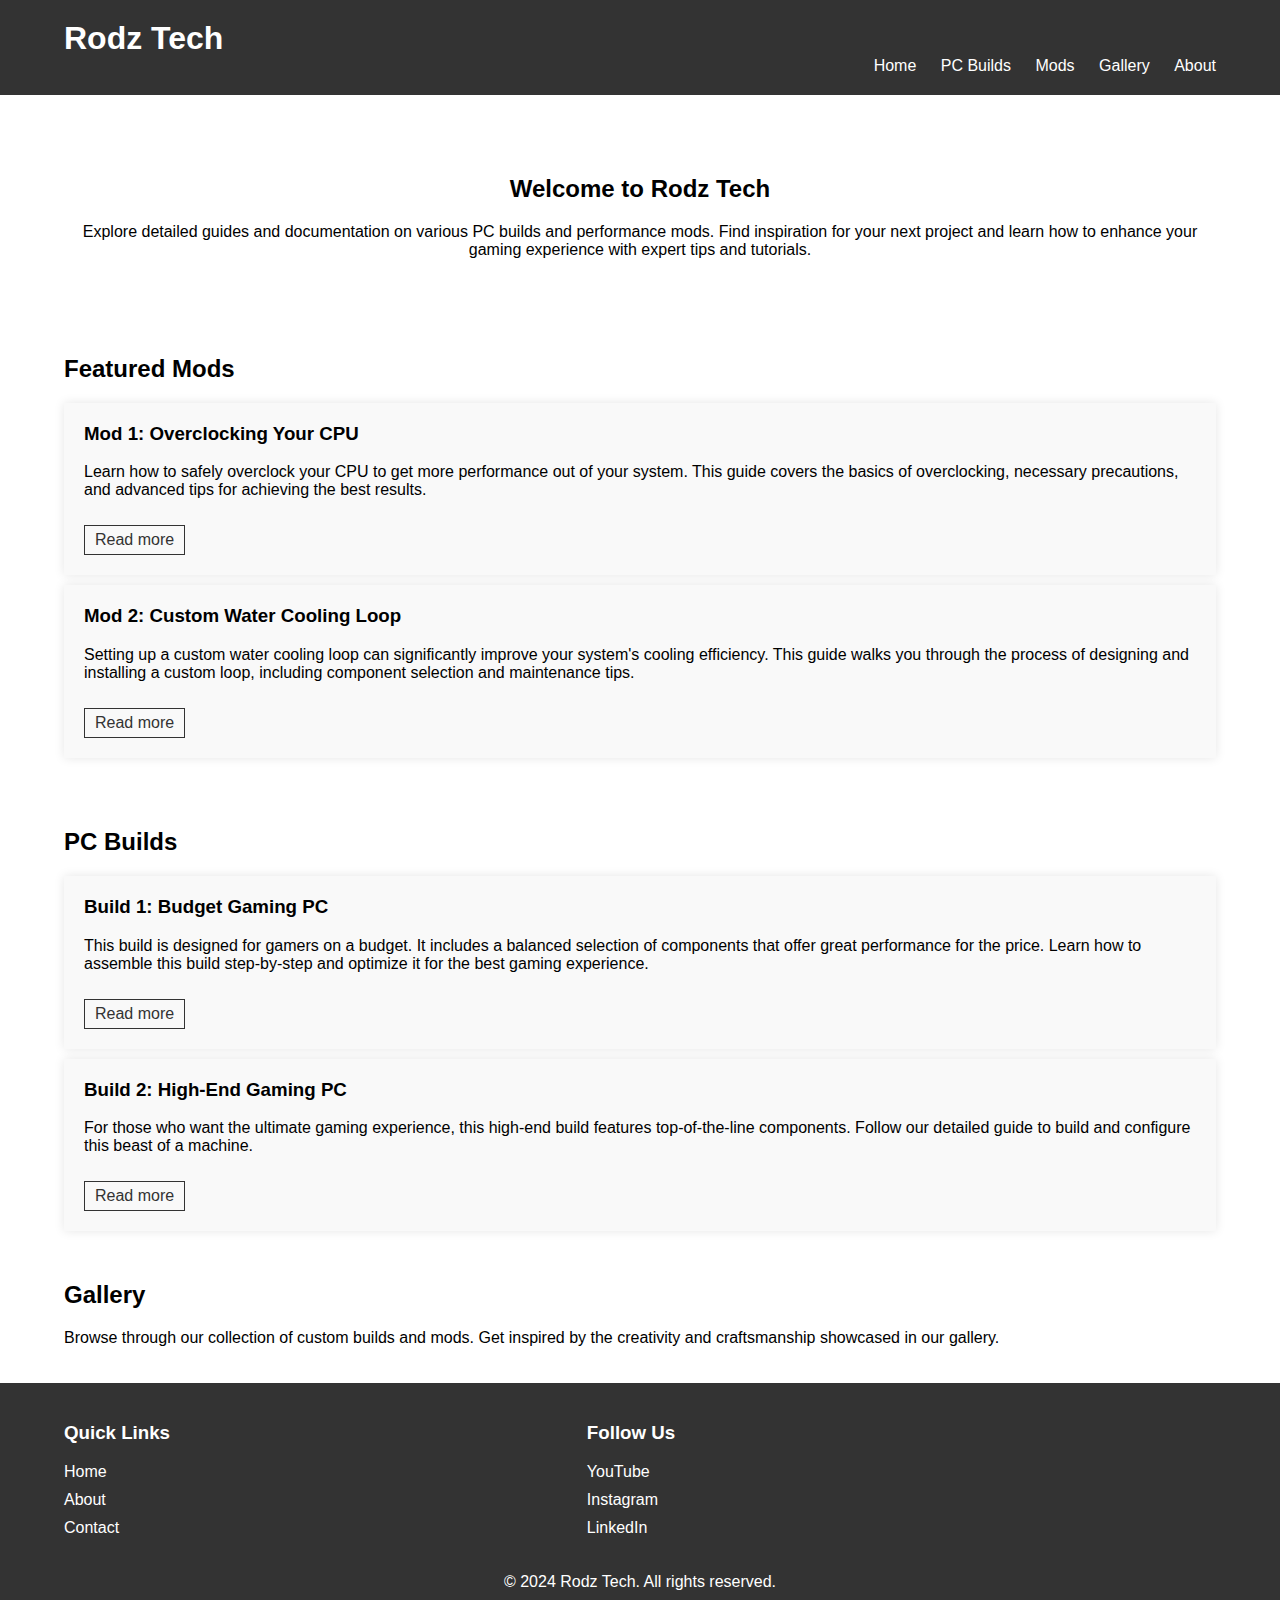
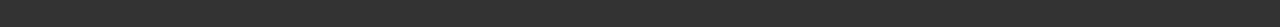
==== index.html @ 573ba739 "Update index.html" ====
<!DOCTYPE html>
<html lang="en">
<head>
    <meta charset="UTF-8">
    <meta name="viewport" content="width=device-width, initial-scale=1.0">
    <title>Rodz Tech</title>
    <link rel="stylesheet" href="styles.css">
</head>
<body>
    <header>
        <div class="container">
            <div class="logo">
                <h1>Rodz Tech</h1>
            </div>
            <nav>
                <ul>
                    <li><a href="index.html">Home</a></li>
                    <li><a href="pc-builds.html">PC Builds</a></li>
                    <li><a href="mods.html">Mods</a></li>
                    <li><a href="gallery.html">Gallery</a></li>
                    <li><a href="about.html">About</a></li>
                </ul>
            </nav>
        </div>
    </header>

    <main class="container">
        <section class="introduction">
            <h2>Welcome to Rodz Tech</h2>
            <p>Explore detailed guides and documentation on various PC builds and performance mods. Find inspiration for your next project and learn how to enhance your gaming experience with expert tips and tutorials.</p>
        </section>

        <section class="docs">
            <h2>Featured Mods</h2>
            <div class="doc-item">
                <h3>Mod 1: Overclocking Your CPU</h3>
                <p>Learn how to safely overclock your CPU to get more performance out of your system. This guide covers the basics of overclocking, necessary precautions, and advanced tips for achieving the best results.</p>
                <a href="mod-overclocking.html">Read more</a>
            </div>
            <div class="doc-item">
                <h3>Mod 2: Custom Water Cooling Loop</h3>
                <p>Setting up a custom water cooling loop can significantly improve your system's cooling efficiency. This guide walks you through the process of designing and installing a custom loop, including component selection and maintenance tips.</p>
                <a href="mod-water-cooling.html">Read more</a>
            </div>
            <!-- Add more mods as needed -->
        </section>

        <section class="docs">
            <h2>PC Builds</h2>
            <div class="doc-item">
                <h3>Build 1: Budget Gaming PC</h3>
                <p>This build is designed for gamers on a budget. It includes a balanced selection of components that offer great performance for the price. Learn how to assemble this build step-by-step and optimize it for the best gaming experience.</p>
                <a href="build-budget-gaming.html">Read more</a>
            </div>
            <div class="doc-item">
                <h3>Build 2: High-End Gaming PC</h3>
                <p>For those who want the ultimate gaming experience, this high-end build features top-of-the-line components. Follow our detailed guide to build and configure this beast of a machine.</p>
                <a href="build-high-end-gaming.html">Read more</a>
            </div>
            <!-- Add more builds as needed -->
        </section>

        <section class="gallery">
            <h2>Gallery</h2>
            <p>Browse through our collection of custom builds and mods. Get inspired by the creativity and craftsmanship showcased in our gallery.</p>
            <!-- Add gallery content as needed -->
        </section>
    </main>

    <footer>
        <div class="container">
            <div class="footer-links">
                <h3>Quick Links</h3>
                <ul>
                    <li><a href="index.html">Home</a></li>
                    <li><a href="about.html">About</a></li>
                    <li><a href="contact.html">Contact</a></li>
                </ul>
            </div>
            <div class="footer-social">
                <h3>Follow Us</h3>
                <ul>
                    <li><a href="#">YouTube</a></li>
                    <li><a href="#">Instagram</a></li>
                    <li><a href="#">LinkedIn</a></li>
                </ul>
            </div>
            <p>&copy; 2024 Rodz Tech. All rights reserved.</p>
        </div>
    </footer>
</body>
</html>
---- styles.css ----
body {
    font-family: Arial, sans-serif;
    margin: 0;
    padding: 0;
}

.container {
    width: 90%;
    max-width: 1200px;
    margin: 0 auto;
}

header {
    background-color: #333;
    color: #fff;
    padding: 20px 0;
    overflow: hidden;
}

.logo h1 {
    display: inline-block;
    margin: 0;
}

nav {
    float: right;
}

nav ul {
    list-style-type: none;
    padding: 0;
    margin: 0;
}

nav ul li {
    display: inline-block;
    margin-left: 20px;
}

nav ul li a {
    color: #fff;
    text-decoration: none;
}

main {
    padding: 20px 0;
}

.introduction {
    text-align: center;
    padding: 40px 0;
}

.docs {
    padding: 20px 0;
}

.docs .doc-item {
    background: #f9f9f9;
    padding: 20px;
    margin: 10px 0;
    box-shadow: 0 0 10px rgba(0,0,0,0.1);
}

.docs .doc-item h3 {
    margin-top: 0;
}

.docs .doc-item a {
    display: inline-block;
    margin-top: 10px;
    color: #333;
    text-decoration: none;
    border: 1px solid #333;
    padding: 5px 10px;
}

.docs .doc-item a:hover {
    background-color: #333;
    color: #fff;
}

footer {
    background-color: #333;
    color: #fff;
    padding: 20px 0;
}

.footer-links, .footer-social {
    display: inline-block;
    width: 45%;
    vertical-align: top;
}

.footer-links ul, .footer-social ul {
    list-style-type: none;
    padding: 0;
}

.footer-links ul li, .footer-social ul li {
    margin-bottom: 10px;
}

.footer-links ul li a, .footer-social ul li a {
    color: #fff;
    text-decoration: none;
}

footer p {
    text-align: center;
    margin-top: 20px;
}
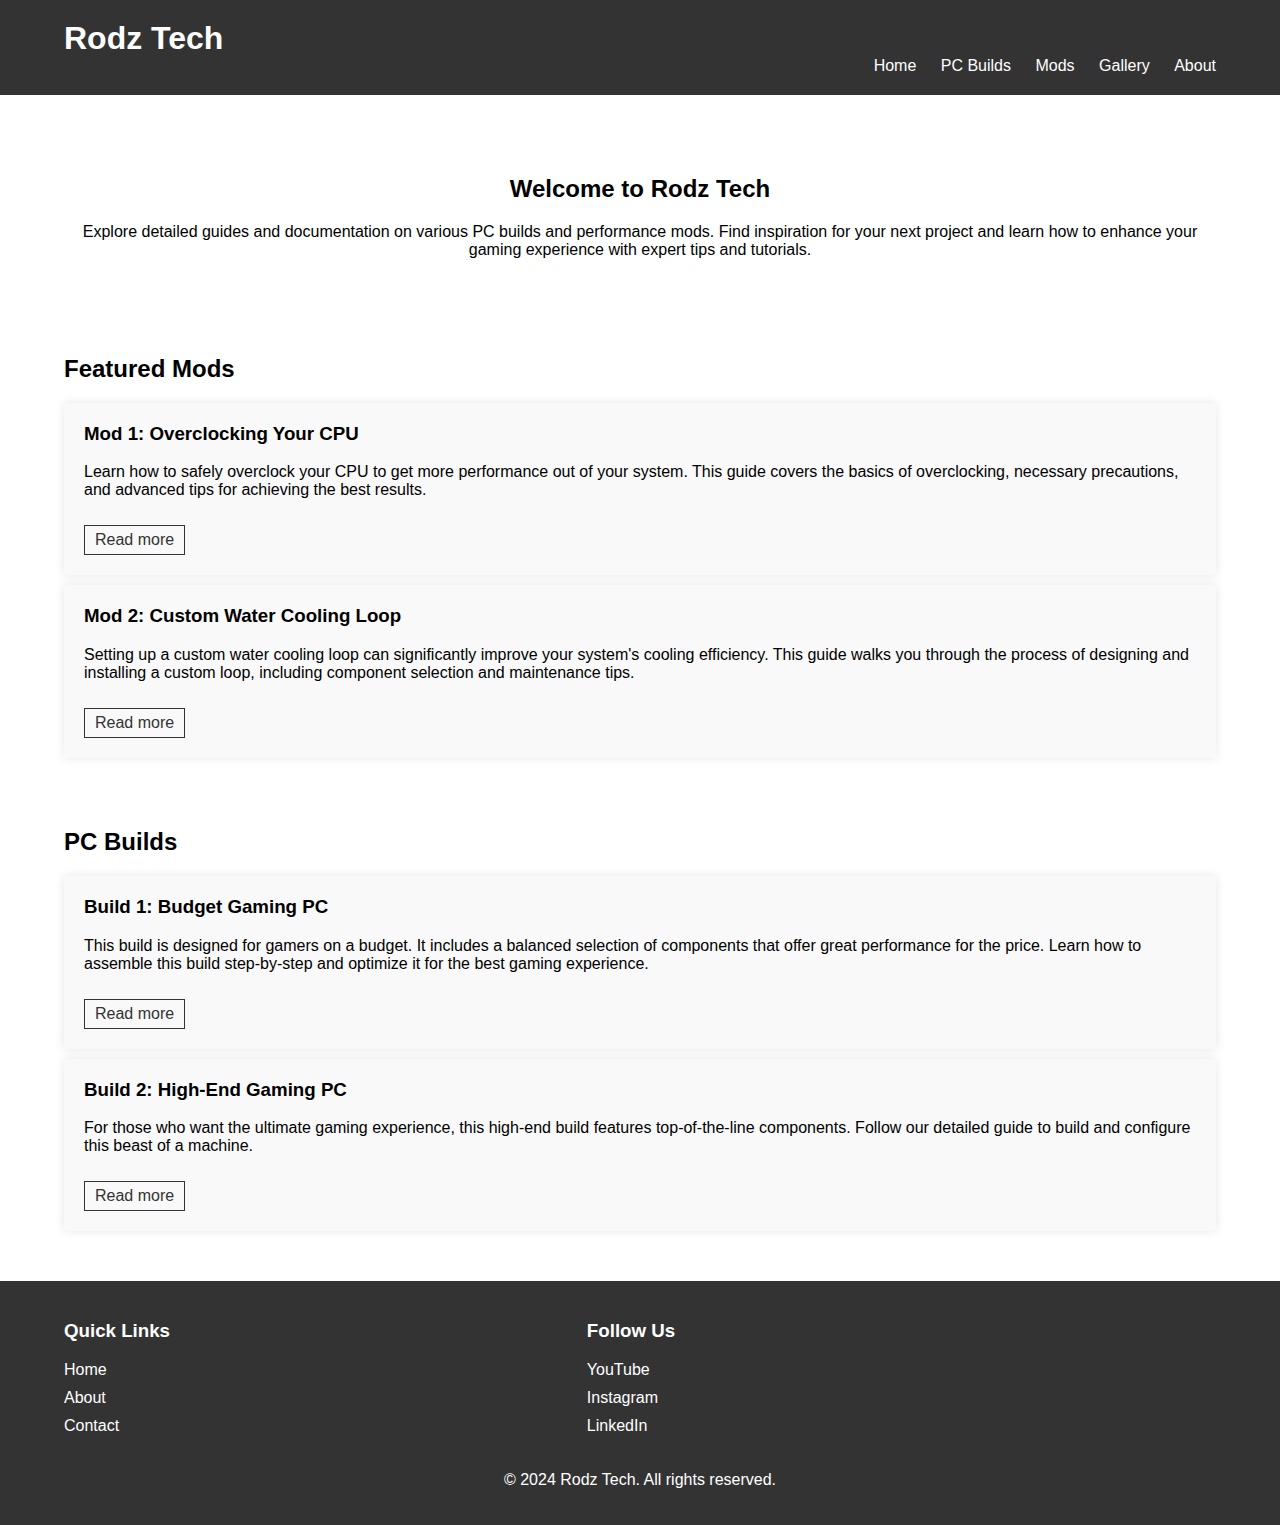
==== commit 09370cc6: "Update index.html" ====
--- a/index.html
+++ b/index.html
@@ -60,11 +60,6 @@
             <!-- Add more builds as needed -->
         </section>
 
-        <section class="gallery">
-            <h2>Gallery</h2>
-            <p>Browse through our collection of custom builds and mods. Get inspired by the creativity and craftsmanship showcased in our gallery.</p>
-            <!-- Add gallery content as needed -->
-        </section>
     </main>
 
     <footer>
--- a/styles.css
+++ b/styles.css
@@ -80,6 +80,34 @@
     color: #fff;
 }
 
+.gallery {
+    padding: 20px 0;
+}
+
+.gallery-grid {
+    display: flex;
+    flex-wrap: wrap;
+    gap: 20px;
+}
+
+.gallery-item {
+    flex: 1 1 calc(33.333% - 20px);
+    box-shadow: 0 0 10px rgba(0,0,0,0.1);
+    overflow: hidden;
+    background: #f9f9f9;
+    padding: 20px;
+    margin: 10px 0;
+}
+
+.gallery-item img {
+    width: 100%;
+    height: auto;
+}
+
+.gallery-item a {
+    display: block;
+}
+
 footer {
     background-color: #333;
     color: #fff;
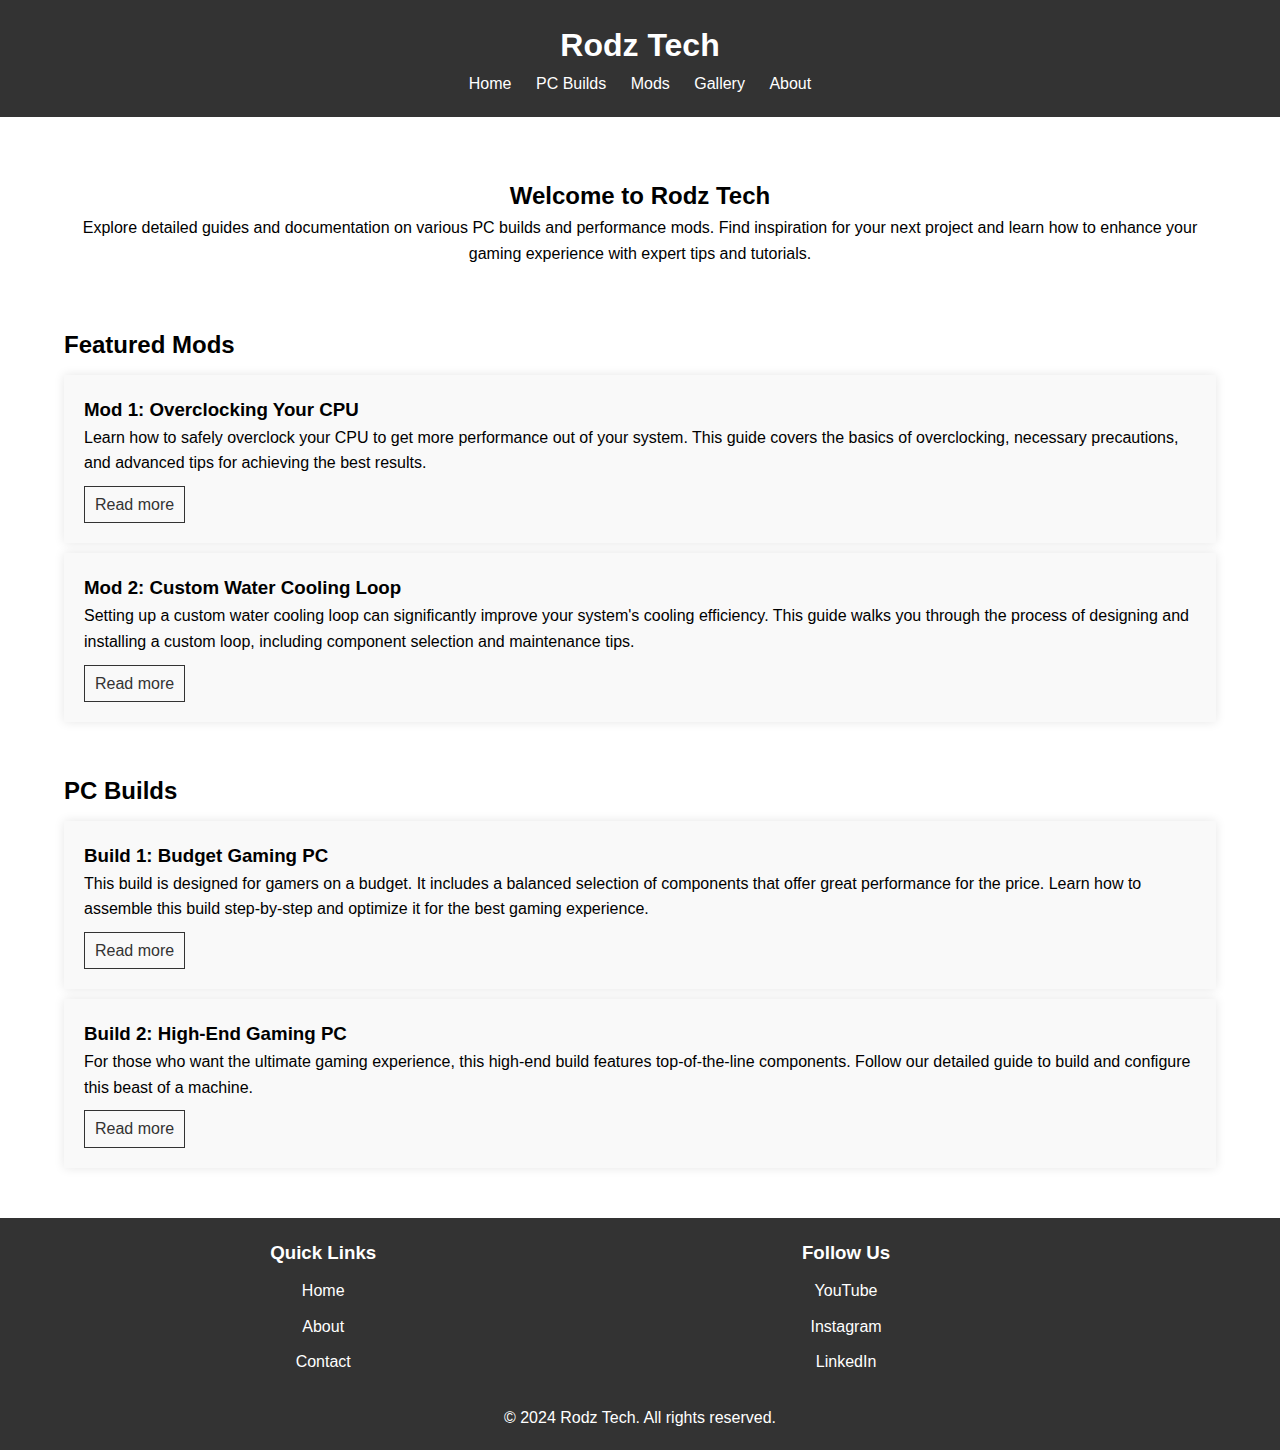
==== commit 06ce0996: "Update index.html" ====
--- a/index.html
+++ b/index.html
@@ -80,8 +80,8 @@
                     <li><a href="#">LinkedIn</a></li>
                 </ul>
             </div>
-            <p>&copy; 2024 Rodz Tech. All rights reserved.</p>
         </div>
+        <p class="footer-copyright">&copy; 2024 Rodz Tech. All rights reserved.</p>
     </footer>
 </body>
 </html>
--- a/styles.css
+++ b/styles.css
@@ -1,7 +1,14 @@
+/* Reset default styles */
+* {
+    margin: 0;
+    padding: 0;
+    box-sizing: border-box;
+}
+
+/* Global styles */
 body {
     font-family: Arial, sans-serif;
-    margin: 0;
-    padding: 0;
+    line-height: 1.6;
 }
 
 .container {
@@ -10,26 +17,24 @@
     margin: 0 auto;
 }
 
+/* Header styles */
 header {
     background-color: #333;
     color: #fff;
     padding: 20px 0;
-    overflow: hidden;
+}
+
+.logo, nav {
+    text-align: center;
 }
 
 .logo h1 {
-    display: inline-block;
     margin: 0;
-}
-
-nav {
-    float: right;
 }
 
 nav ul {
     list-style-type: none;
     padding: 0;
-    margin: 0;
 }
 
 nav ul li {
@@ -37,11 +42,20 @@
     margin-left: 20px;
 }
 
+nav ul li:first-child {
+    margin-left: 0;
+}
+
 nav ul li a {
     color: #fff;
     text-decoration: none;
 }
 
+nav ul li a:hover {
+    text-decoration: underline;
+}
+
+/* Main content styles */
 main {
     padding: 20px 0;
 }
@@ -51,22 +65,22 @@
     padding: 40px 0;
 }
 
-.docs {
+.docs, .gallery {
     padding: 20px 0;
 }
 
-.docs .doc-item {
+.docs .doc-item, .gallery .gallery-item {
     background: #f9f9f9;
     padding: 20px;
     margin: 10px 0;
     box-shadow: 0 0 10px rgba(0,0,0,0.1);
 }
 
-.docs .doc-item h3 {
+.docs .doc-item h3, .gallery .gallery-item h2 {
     margin-top: 0;
 }
 
-.docs .doc-item a {
+.docs .doc-item a, .gallery .gallery-item a {
     display: inline-block;
     margin-top: 10px;
     color: #333;
@@ -75,13 +89,9 @@
     padding: 5px 10px;
 }
 
-.docs .doc-item a:hover {
+.docs .doc-item a:hover, .gallery .gallery-item a:hover {
     background-color: #333;
     color: #fff;
-}
-
-.gallery {
-    padding: 20px 0;
 }
 
 .gallery-grid {
@@ -104,10 +114,7 @@
     height: auto;
 }
 
-.gallery-item a {
-    display: block;
-}
-
+/* Footer styles */
 footer {
     background-color: #333;
     color: #fff;
@@ -115,9 +122,14 @@
 }
 
 .footer-links, .footer-social {
+    width: 45%;
+    text-align: center;
     display: inline-block;
-    width: 45%;
     vertical-align: top;
+}
+
+.footer-links h3, .footer-social h3 {
+    margin-bottom: 10px;
 }
 
 .footer-links ul, .footer-social ul {
@@ -134,7 +146,7 @@
     text-decoration: none;
 }
 
-footer p {
+.footer-copyright {
     text-align: center;
     margin-top: 20px;
 }
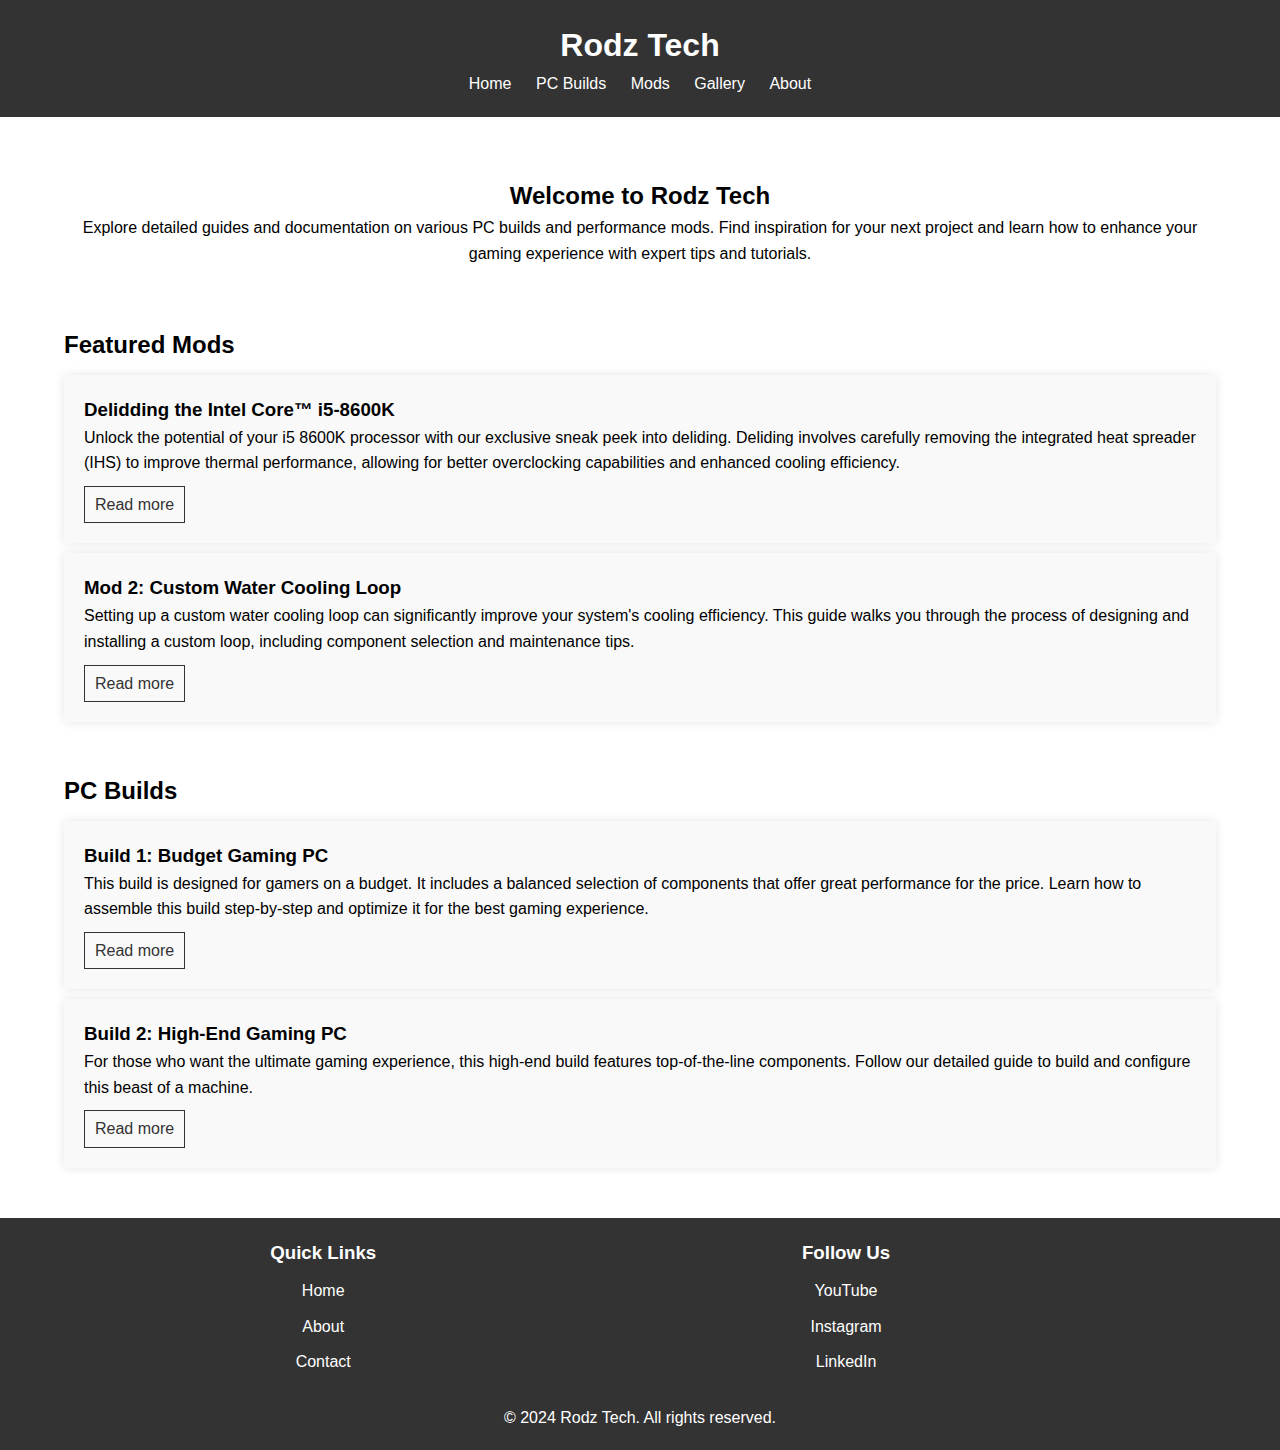
==== commit ad52ec6d: "Update index.html" ====
--- a/index.html
+++ b/index.html
@@ -33,8 +33,8 @@
         <section class="docs">
             <h2>Featured Mods</h2>
             <div class="doc-item">
-                <h3>Mod 1: Overclocking Your CPU</h3>
-                <p>Learn how to safely overclock your CPU to get more performance out of your system. This guide covers the basics of overclocking, necessary precautions, and advanced tips for achieving the best results.</p>
+                <h3>Delidding the Intel Core™ i5-8600K</h3>
+                <p>Unlock the potential of your i5 8600K processor with our exclusive sneak peek into deliding. Deliding involves carefully removing the integrated heat spreader (IHS) to improve thermal performance, allowing for better overclocking capabilities and enhanced cooling efficiency.</p>
                 <a href="mod-overclocking.html">Read more</a>
             </div>
             <div class="doc-item">
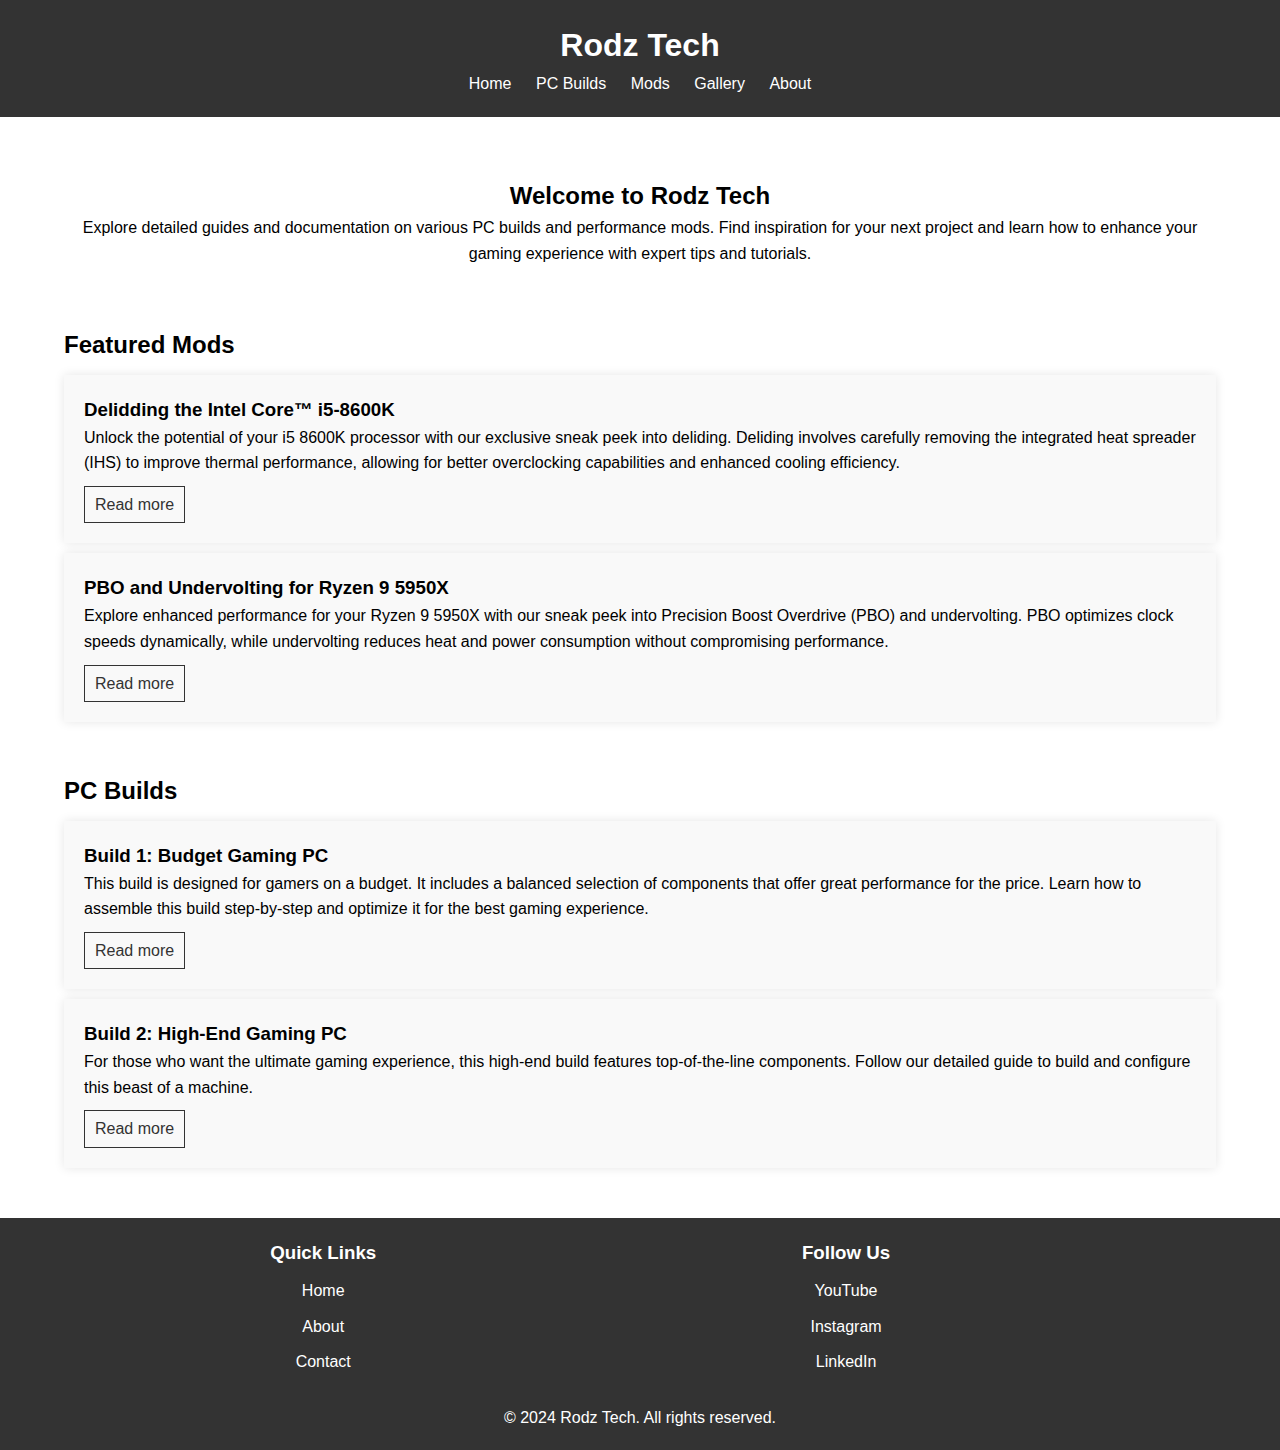
==== commit 25e1ff34: "Update index.html" ====
--- a/index.html
+++ b/index.html
@@ -38,8 +38,8 @@
                 <a href="mod-overclocking.html">Read more</a>
             </div>
             <div class="doc-item">
-                <h3>Mod 2: Custom Water Cooling Loop</h3>
-                <p>Setting up a custom water cooling loop can significantly improve your system's cooling efficiency. This guide walks you through the process of designing and installing a custom loop, including component selection and maintenance tips.</p>
+                <h3>PBO and Undervolting for Ryzen 9 5950X</h3>
+                <p>Explore enhanced performance for your Ryzen 9 5950X with our sneak peek into Precision Boost Overdrive (PBO) and undervolting. PBO optimizes clock speeds dynamically, while undervolting reduces heat and power consumption without compromising performance.</p>
                 <a href="mod-water-cooling.html">Read more</a>
             </div>
             <!-- Add more mods as needed -->
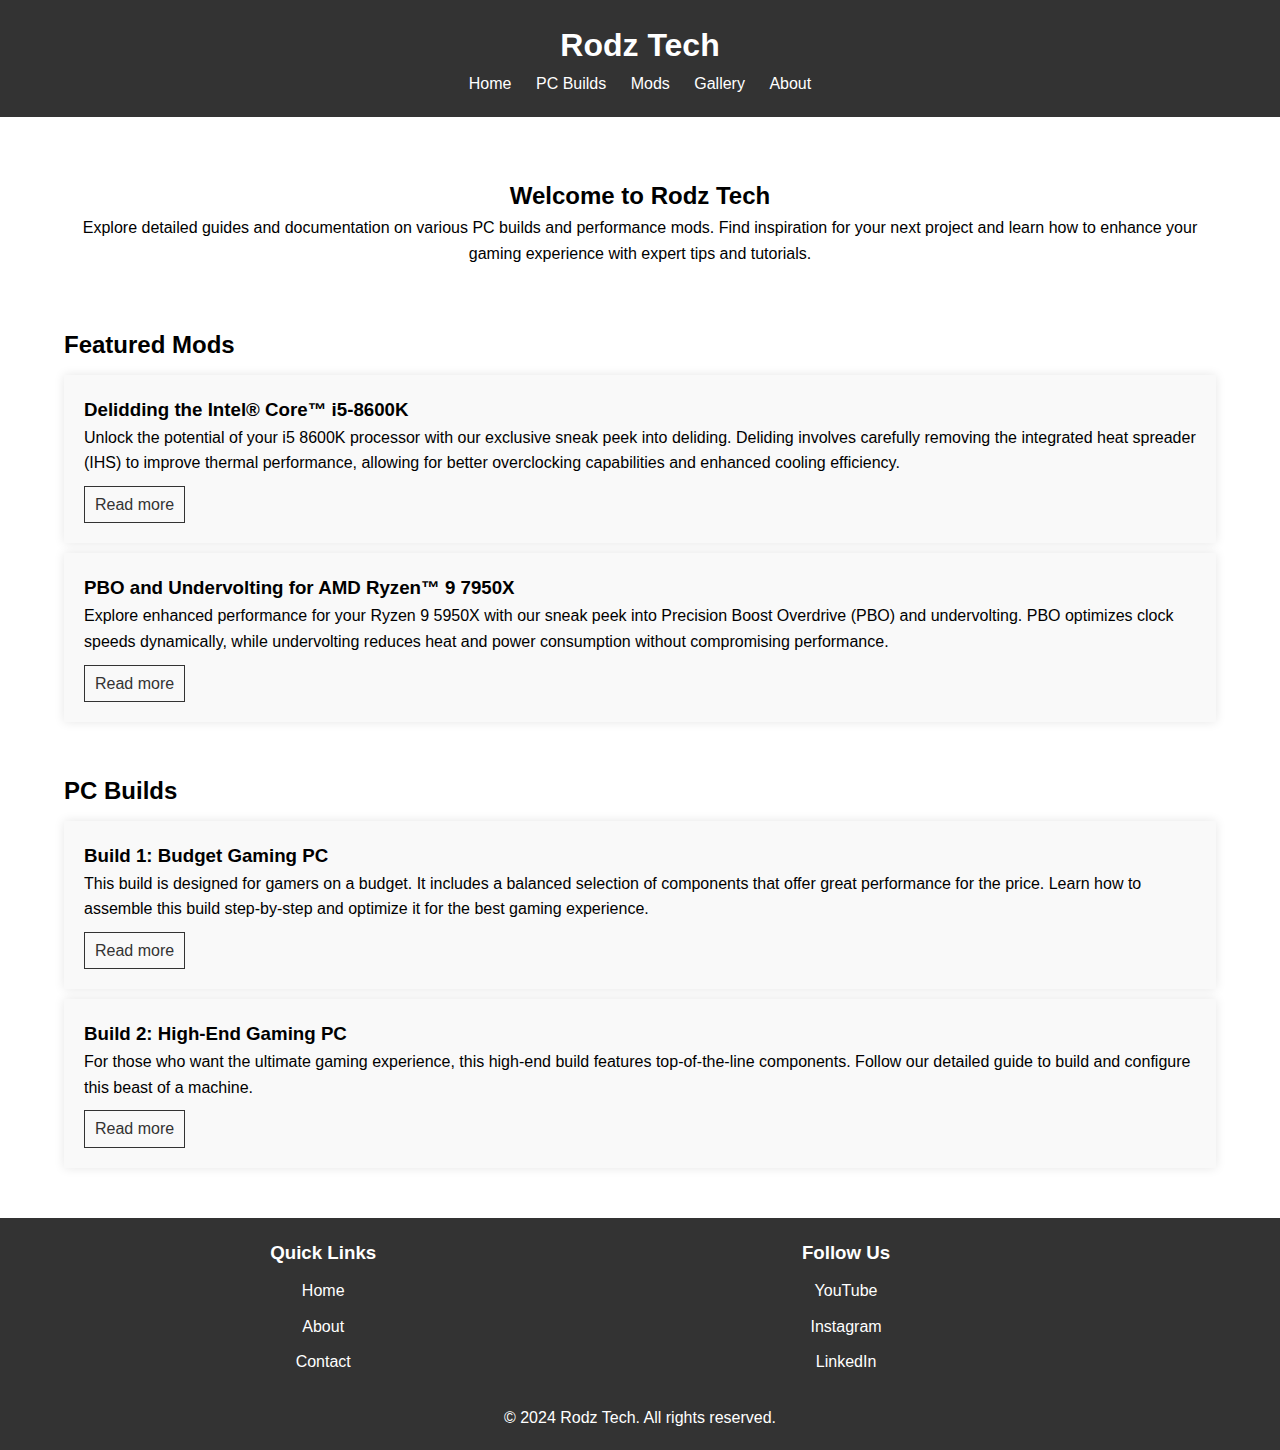
==== commit 94dab974: "Update index.html" ====
--- a/index.html
+++ b/index.html
@@ -33,12 +33,12 @@
         <section class="docs">
             <h2>Featured Mods</h2>
             <div class="doc-item">
-                <h3>Delidding the Intel Core™ i5-8600K</h3>
+                <h3>Delidding the Intel® Core™ i5-8600K</h3>
                 <p>Unlock the potential of your i5 8600K processor with our exclusive sneak peek into deliding. Deliding involves carefully removing the integrated heat spreader (IHS) to improve thermal performance, allowing for better overclocking capabilities and enhanced cooling efficiency.</p>
                 <a href="mod-overclocking.html">Read more</a>
             </div>
             <div class="doc-item">
-                <h3>PBO and Undervolting for Ryzen 9 5950X</h3>
+                <h3>PBO and Undervolting for AMD Ryzen™ 9 7950X</h3>
                 <p>Explore enhanced performance for your Ryzen 9 5950X with our sneak peek into Precision Boost Overdrive (PBO) and undervolting. PBO optimizes clock speeds dynamically, while undervolting reduces heat and power consumption without compromising performance.</p>
                 <a href="mod-water-cooling.html">Read more</a>
             </div>
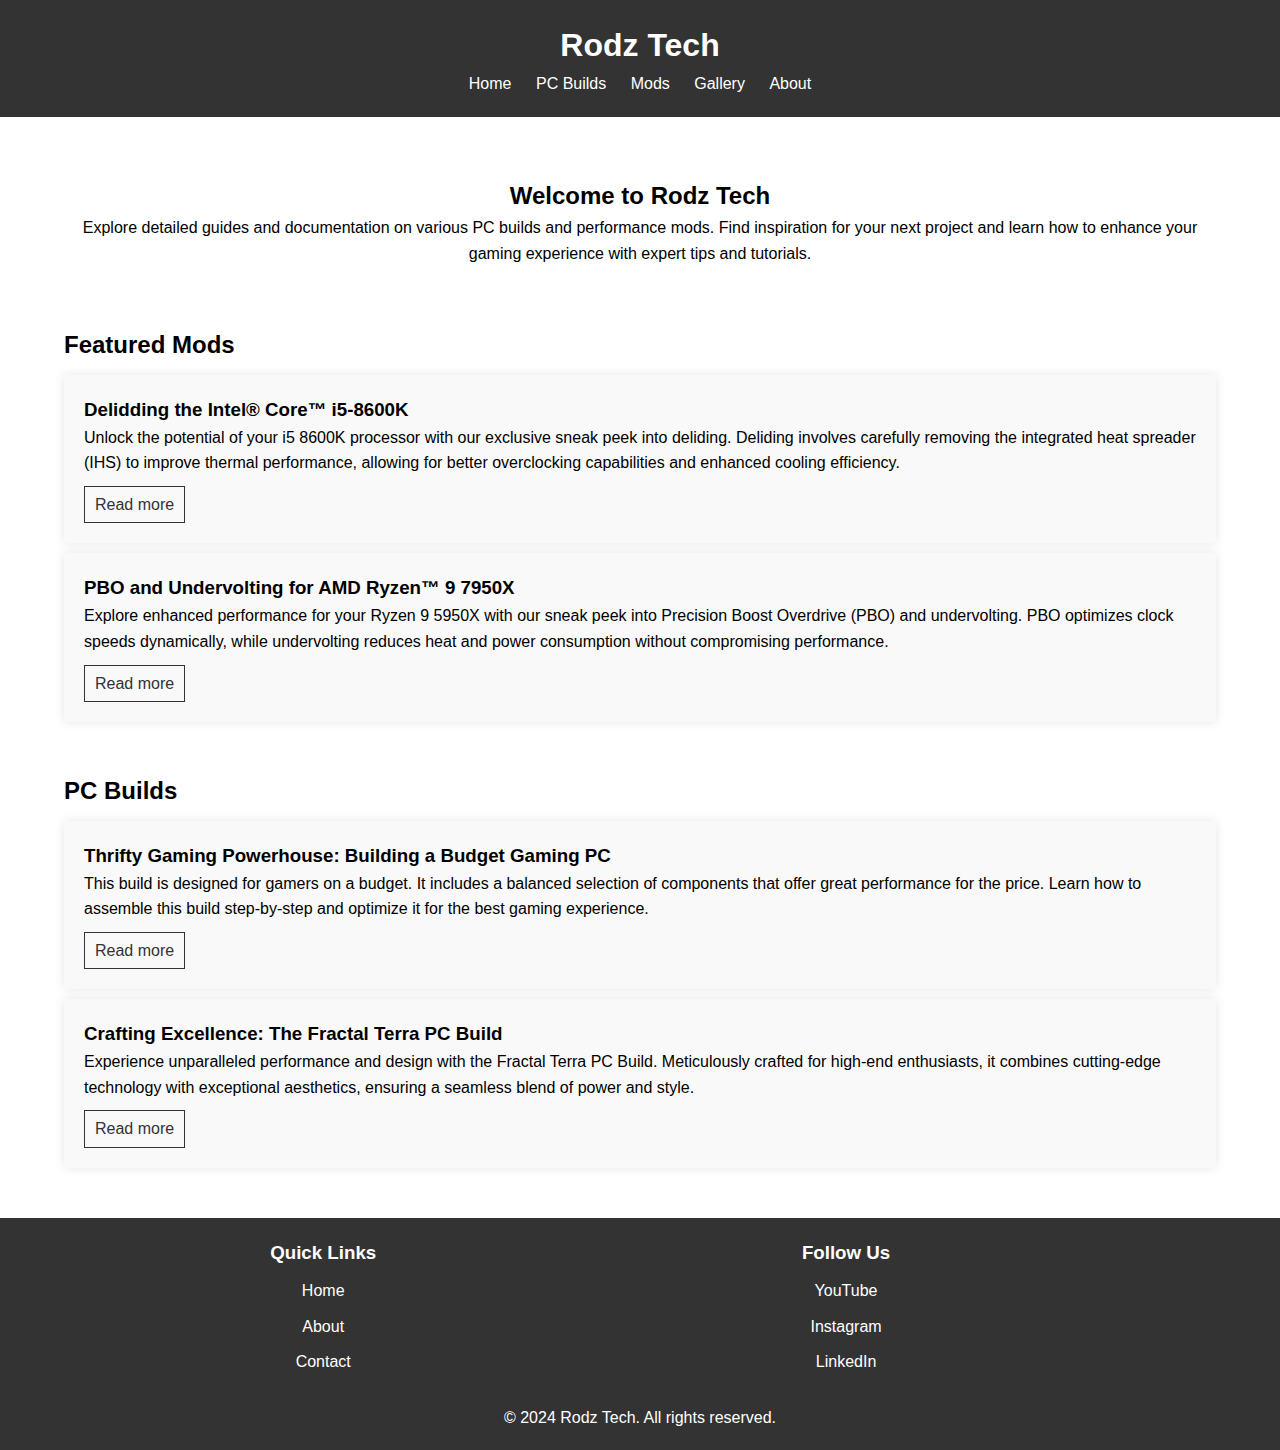
==== commit d080d78c: "Update index.html" ====
--- a/index.html
+++ b/index.html
@@ -48,13 +48,13 @@
         <section class="docs">
             <h2>PC Builds</h2>
             <div class="doc-item">
-                <h3>Build 1: Budget Gaming PC</h3>
+                <h3>Thrifty Gaming Powerhouse: Building a Budget Gaming PC</h3>
                 <p>This build is designed for gamers on a budget. It includes a balanced selection of components that offer great performance for the price. Learn how to assemble this build step-by-step and optimize it for the best gaming experience.</p>
                 <a href="build-budget-gaming.html">Read more</a>
             </div>
             <div class="doc-item">
-                <h3>Build 2: High-End Gaming PC</h3>
-                <p>For those who want the ultimate gaming experience, this high-end build features top-of-the-line components. Follow our detailed guide to build and configure this beast of a machine.</p>
+                <h3>Crafting Excellence: The Fractal Terra PC Build</h3>
+                <p>Experience unparalleled performance and design with the Fractal Terra PC Build. Meticulously crafted for high-end enthusiasts, it combines cutting-edge technology with exceptional aesthetics, ensuring a seamless blend of power and style.</p>
                 <a href="build-high-end-gaming.html">Read more</a>
             </div>
             <!-- Add more builds as needed -->
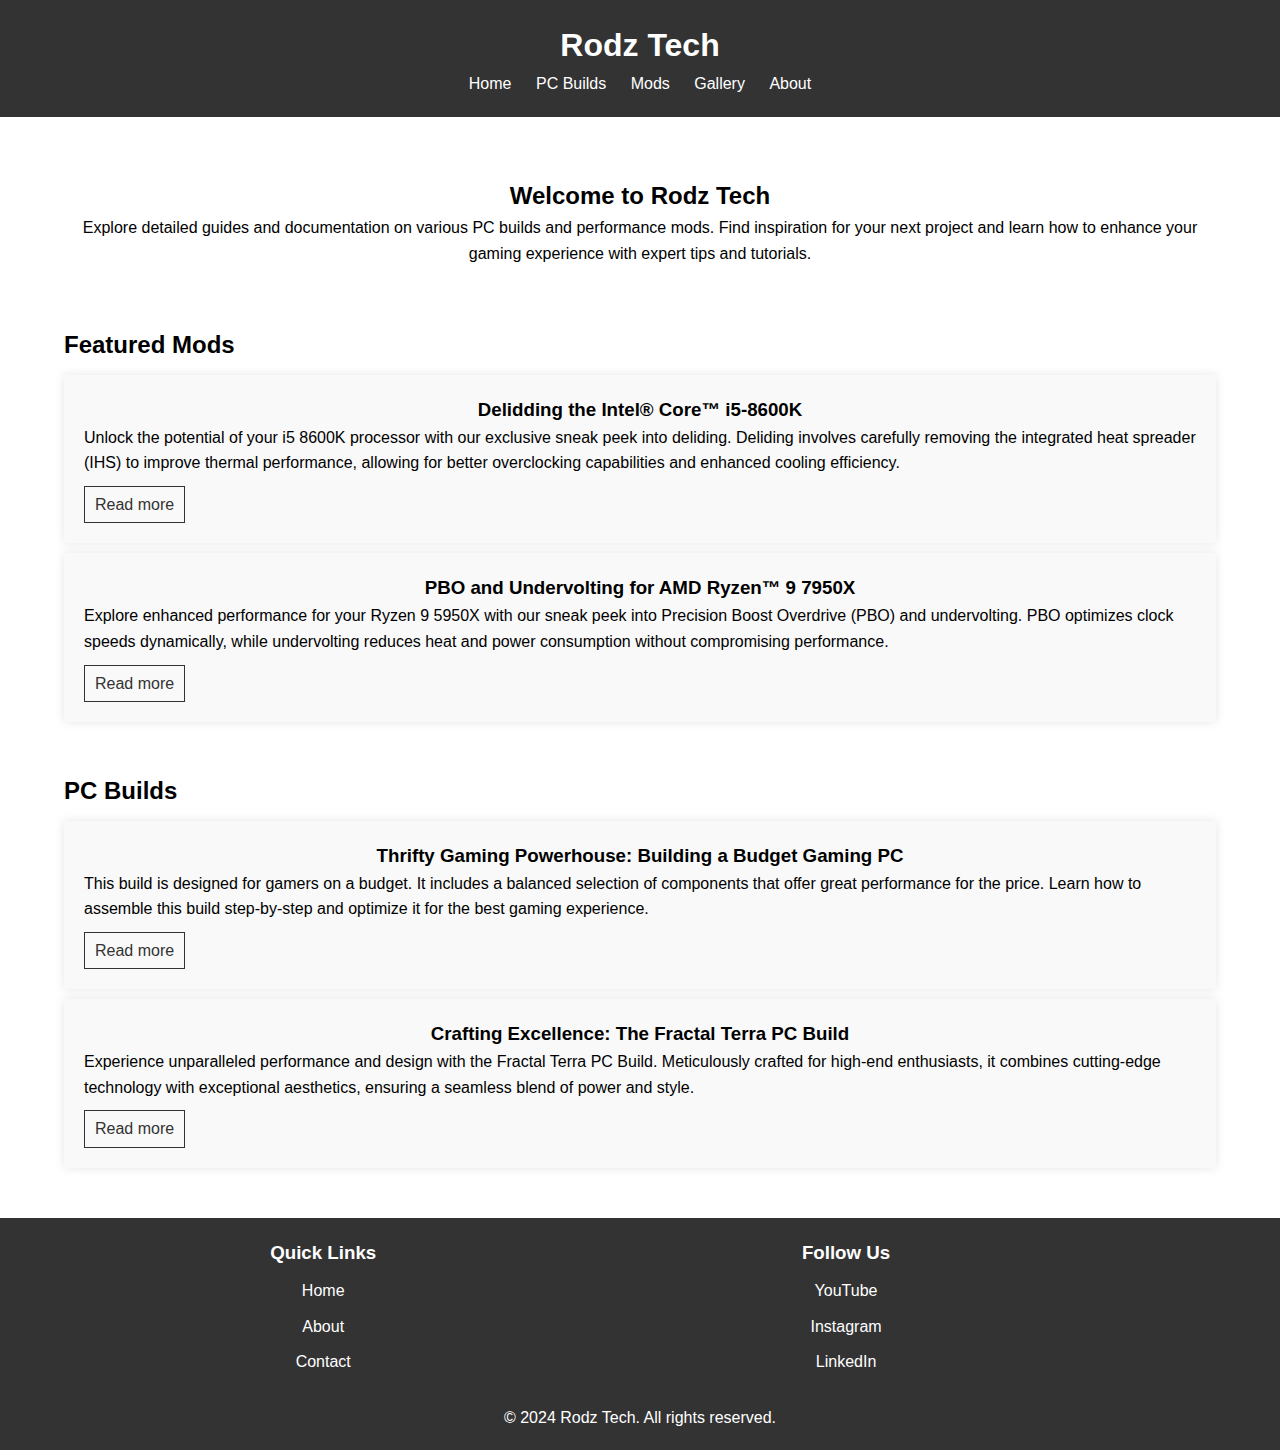
==== commit 5fb8e2c0: "Update index.html" ====
--- a/index.html
+++ b/index.html
@@ -35,7 +35,7 @@
             <div class="doc-item">
                 <h3>Delidding the Intel® Core™ i5-8600K</h3>
                 <p>Unlock the potential of your i5 8600K processor with our exclusive sneak peek into deliding. Deliding involves carefully removing the integrated heat spreader (IHS) to improve thermal performance, allowing for better overclocking capabilities and enhanced cooling efficiency.</p>
-                <a href="mod-overclocking.html">Read more</a>
+                <a href="8600kdelid.html">Read more</a>
             </div>
             <div class="doc-item">
                 <h3>PBO and Undervolting for AMD Ryzen™ 9 7950X</h3>
--- a/styles.css
+++ b/styles.css
@@ -65,22 +65,23 @@
     padding: 40px 0;
 }
 
-.docs, .gallery {
+.docs, .gallery, .mods, .pc-builds, .about {
     padding: 20px 0;
 }
 
-.docs .doc-item, .gallery .gallery-item {
+.docs .doc-item, .gallery .gallery-item, .mods .mod-item, .pc-builds .build-item, .about {
     background: #f9f9f9;
     padding: 20px;
     margin: 10px 0;
     box-shadow: 0 0 10px rgba(0,0,0,0.1);
 }
 
-.docs .doc-item h3, .gallery .gallery-item h2 {
+.docs .doc-item h3, .gallery .gallery-item h2, .mods .mod-item h2, .pc-builds .build-item h3, .about h2 {
     margin-top: 0;
+    text-align: center; /* Center the heading */
 }
 
-.docs .doc-item a, .gallery .gallery-item a {
+.docs .doc-item a, .gallery .gallery-item a, .mods .mod-item a, .pc-builds .build-item a, .about a {
     display: inline-block;
     margin-top: 10px;
     color: #333;
@@ -89,7 +90,7 @@
     padding: 5px 10px;
 }
 
-.docs .doc-item a:hover, .gallery .gallery-item a:hover {
+.docs .doc-item a:hover, .gallery .gallery-item a:hover, .mods .mod-item a:hover, .pc-builds .build-item a:hover, .about a:hover {
     background-color: #333;
     color: #fff;
 }
@@ -100,7 +101,7 @@
     gap: 20px;
 }
 
-.gallery-item {
+.gallery-item, .mods .mod-item {
     flex: 1 1 calc(33.333% - 20px);
     box-shadow: 0 0 10px rgba(0,0,0,0.1);
     overflow: hidden;
@@ -109,9 +110,11 @@
     margin: 10px 0;
 }
 
-.gallery-item img {
+.gallery-item img, .mods .mod-item img {
     width: 100%;
     height: auto;
+    display: block;
+    max-width: 100%;
 }
 
 /* Footer styles */
